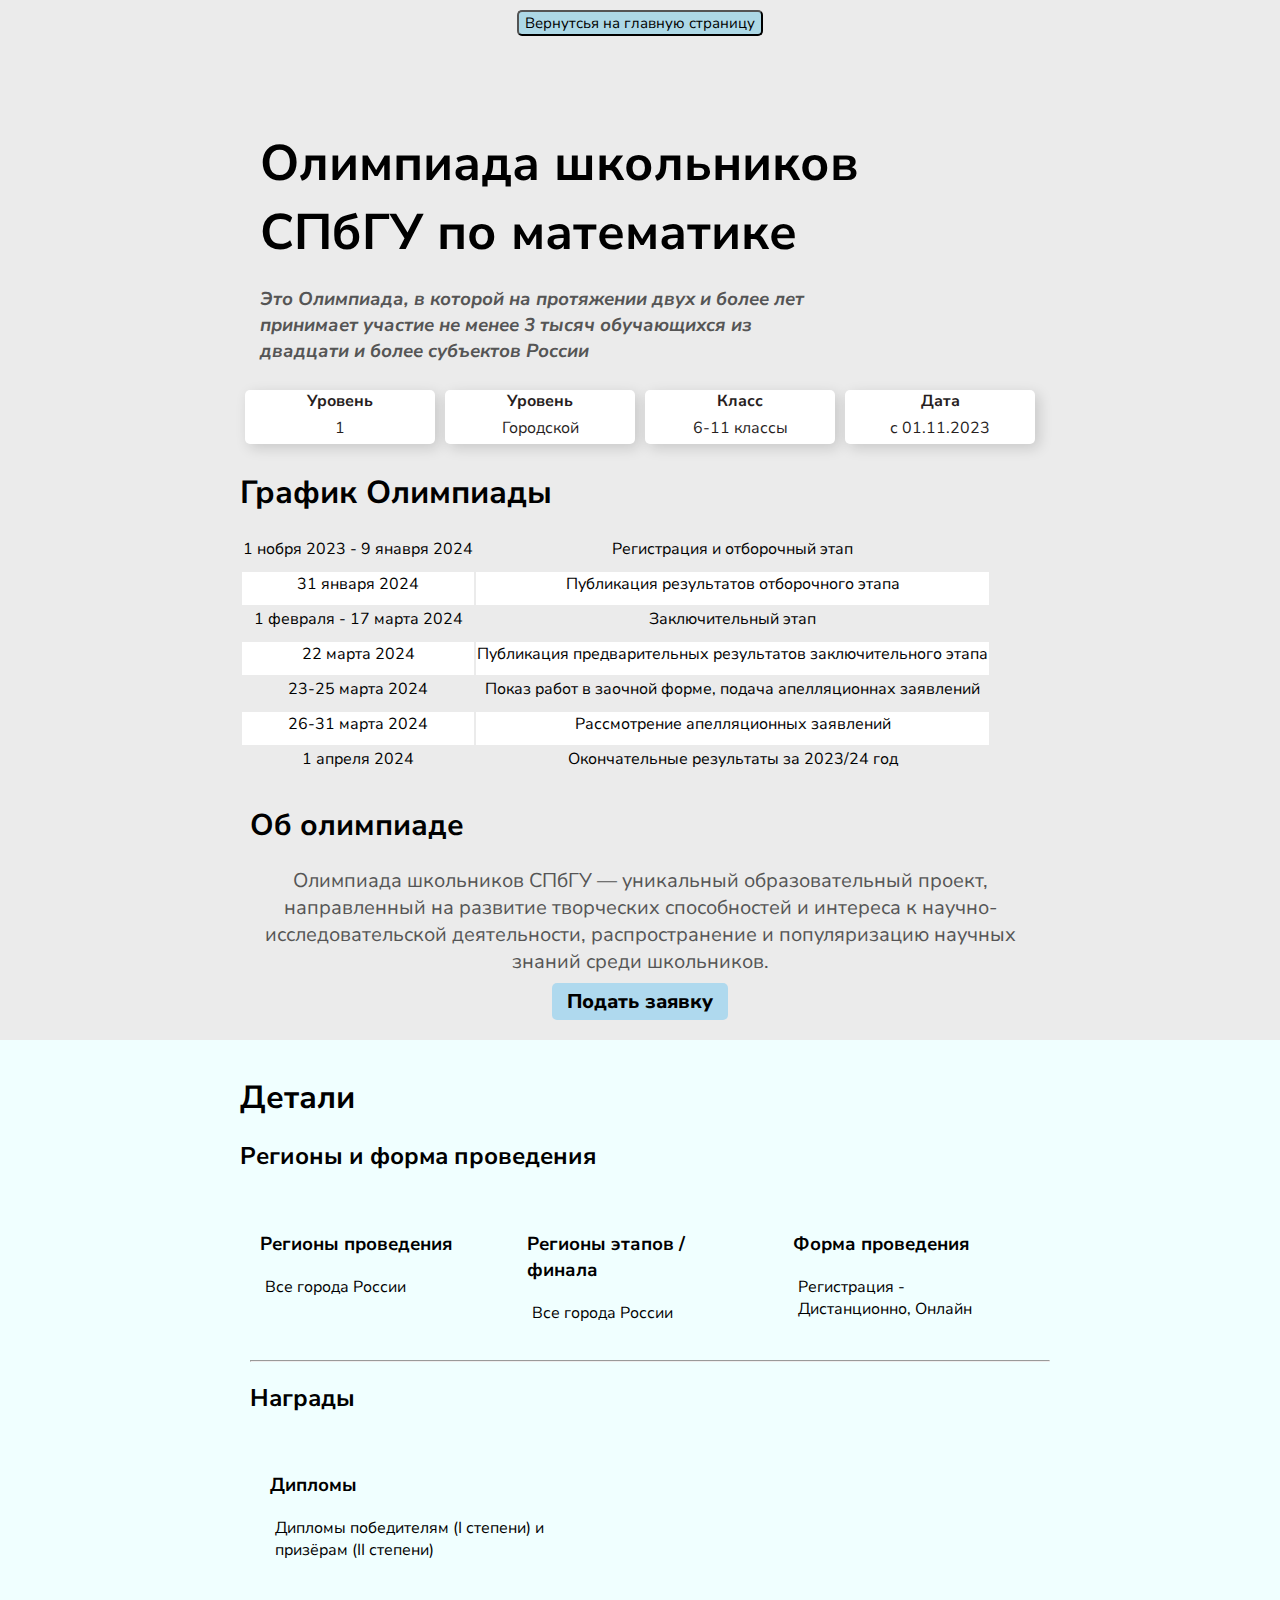
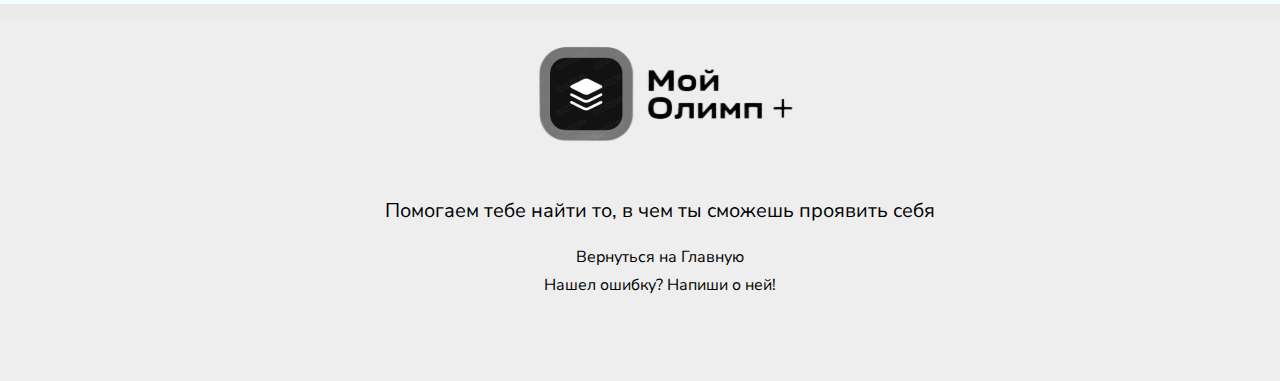
==== math1.html @ 87cb67dc "Add files via upload" ====
<!DOCTYPE html>
<html lang="en">
<head>
    <meta charset="UTF-8">
    <meta name="viewport" content="width=device-width, initial-scale=1.0">
    <title>Мой олимп+</title>
    <link rel="stylesheet" href="math1.css">
    <link
      rel="shortcut icon"
      href="https://catherineasquithgallery.com/uploads/posts/2021-02/1612791931_131-p-svetlo-goluboi-fon-dlya-fotoshopa-odnotonn-175.jpg"
    />
</head>
<body>

    <input type="button" onclick="history.back();" value="Вернутсья на главную страницу"/>


<div class="container">
<header id="header">
    <div class="aboutolimp"> 
    <div class="card">
        <div id="about">
            <h2>Олимпиада школьников СПбГУ по математике</h2>
            <h3>Это Олимпиада, в которой на протяжении двух и более лет принимает участие не менее 3 тысяч обучающихся из двадцати и более субъектов России</h3>
        </div>
</header>

            <div class="numeration">
                <ul class="allnum">
                    <li> 
                        <strong>Уровень</strong>
                        <p>1</p>
                    </li>
                    <li class="box"> 
                        <strong>Уровень</strong>
                        <p>Городской</p>
                    </li>
                         
                    <li class="box" > 
                        <strong>Класс</strong>
                        <p>6-11 классы</p>
                    </li>
                    <li class="box"> 
                        <strong>Дата</strong> 
                        <p>с 01.11.2023</p>
                    </li>
                    
                </ul>
             </div>
        
        
    




    <div class="card">
        <div class="table">
            <h1>График Олимпиады</h1>
            <!-- <img class="table_image" src="График.jpg" alt="график"> -->
            <table>
                <tbody>
                    <tr>
                        <td>1 нобря 2023 - 9 янавря 2024</td>
                        <td>Регистрация и отборочный этап</td>
                    </tr>
                    <tr>
                        <td>31 января 2024</td>
                        <td>Публикация результатов отборочного этапа</td>
                    </tr>
                    <tr>
                        <td>1 февраля - 17 марта 2024</td>
                        <td>Заключительный этап</td>
                    </tr>
                    <tr>
                        <td>22 марта 2024</td>
                        <td>Публикация предварительных результатов заключительного этапа</td>
                    </tr>
                    <tr>
                        <td>23-25 марта 2024</td>
                        <td>Показ работ в заочной форме, подача апелляционнах заявлений</td>
                    </tr>
                    <tr>
                        <td>26-31 марта 2024</td>
                        <td>Рассмотрение апелляционных заявлений</td>
                    </tr>
                    <tr>
                        <td>1 апреля 2024</td>
                        <td>Окончательные результаты за 2023/24 год</td>
                    </tr>
                </tbody>
            </table>
        </div> 
    </div>





    <div class="card">
        <div class="about">
            <h1>Об олимпиаде</h1>
           <p>Олимпиада школьников СПбГУ — уникальный образовательный проект, направленный на развитие творческих способностей и интереса к научно-исследовательской деятельности, распространение и популяризацию научных знаний среди школьников.</p>

        </div>



        <div class="bu">
            <div  class="but">
                <a href="https://olympiada.spbu.ru/predmety/2-uncategorised/4-matematika.html"><button>Подать заявку</button></a>
            </div>
        </div>
        
    </div>
</div>



        <div id="det" class="detale">
            <div class=" card textdet">
                <h1 >Детали</h1>
            

                <h2>Регионы и форма проведения</h2>
                <div class="blocks">
                    <div class="block">
                        <h3>Регионы проведения</h3>
                        <p>Все города России</p>
                    </div>
                    
                    <div class="block">
                        <h3>Регионы этапов / финала</h3>
                        <p>Все города России</p>
                    </div>

                    <div class="block">
                        <h3>Форма проведения</h3>
                        <p>Регистрация - Дистанционно, Онлайн </p>
                    </div>
                </div>
        
            
                <div class="card achivements">
                    <hr>
                    <h2>Награды</h2>
                    <div class="blocks">
                        <div class="block">
                            <h3>Дипломы</h3>
                            <p >Дипломы победителям (I степени) и призёрам (II степени)</p>
                        </div>
                    </div>
                </div>
            </div>
        </div>







</div>

    <footer>
       <div class="footer">
        <ul>
            <div class="mention">
            <li>
                <img src="logo.png" alt="мое лого">
            </li>
            <li>
                <p>Помогаем тебе найти то, в чем ты сможешь проявить себя</p>
            </li>
        </div>
            <li>
                
            </li>
            <li>
             <a href="main_page.html">Вернуться на Главную</a>
            </li>
            <li>
                <a href="https://t.me/xuhar"> Нашел ошибку? Напиши о ней!</a>
            </li>
        </ul>
            <br><br><br>
            
            
       </div>
    
    </footer>




</div>
</body>
</html>
---- math1.css ----
@import url('https://fonts.googleapis.com/css2?family=Nunito+Sans:opsz,wght@6..12,300&display=swap');
/* для обычных текстов */
@import url('https://fonts.googleapis.com/css2?family=Nunito+Sans:opsz,wght@6..12,300&family=Roboto&display=swap');
/* для кнопок */

*{
    font-family: Nunito Sans;
}

body {
    background: #ebebeb;
    color: black;
    margin: 0;
    padding: 0;
}
input{
    border-radius: 5px;
    background:lightblue;
    margin: 10px auto ;
    display: block;
    font-size: 15px;
    transition: all .3s;
}
input:hover{
    background: rgb(152, 186, 198);
}
.container{
    margin: auto;
    width: 800px;
}



/* ################################################################ */




#header{
    margin-top: 80px;
}



/* ####################################3 */

.card{
    
    border: none;
    width: 800px;
    margin: auto;
}


.table{
    width: 100%;
}



.table td{
    text-align: center;
    padding-bottom: 10px;
}

 .table tr:nth-child(even){
    background: #fff;
}





#about {
    padding: 3px 10px;
}
#about h2{
    font-size: 50px;
    font-family: inherit;
    text-align: left;
    margin: 10px;
}
#about h3{
    font-family: inherit;
    font-style: italic;
    color: rgb(85, 85, 85);
    width: 550px;
    padding-left: 10px;
}





.allnum{
    margin: 0;
}

 .numeration{
    margin: 0px;
    padding: 0;
    width: 100%;
    
}
.numeration ul{
    list-style: none;
    border-radius: 10px;
    color: #271e1e;
    padding: 0;
    width: 100%;
    display: flex;
    justify-content: space-between;

}

.numeration ul li{
    border: none;
    background: #fff;
    border-radius: 5px;
    width: 25%;
    box-sizing: border-box;
    display: inline-block;
    box-shadow: 4px 4px 14px rgba(0, 0, 0, 0.15);
}


.numeration li, p{
    margin: 5px;
    text-align: center;
}











/*  ##################################*/



img{
    margin-left: -239px;
}








/* ######################## */
.about{
    padding: 3px 10px;
}
.about h1{
    font-size: 30px;
}
.about p, .about ul li{
    font-size: 20px;
    text-align: justify;
    color: rgb(85, 85, 85);
    text-align: center;}

/* ################################*/

.bu{
    padding-bottom: 20px;
}
.bu a{
    text-decoration: none;
}


button{
    margin: 0 auto;
    display: block;
    padding: 5px 15px;
    font-family: Roboto;
}

.but button{
    border: none;
    margin: auto;
    font-family: inherit;
    font-weight: 800;
    font-size: 20px;
    background: #afd9ee;
    border-radius: 5px; 
    transition: all .3s;
    
}

.but button:hover{
    color: blueviolet;
    cursor: pointer;
}

/* #######################################3 */

.detale{
    max-width: 100%;
    background: #F0FFFF;
}
.textdet{
    margin: auto;
    padding: 15px;
    width: 800px;

}

.blocks{
    width: 100%;
    display: flex;
    justify-content: space-between; 

}

.block{
    margin: 10px;
    padding: 10px;
    width: 40%;
    box-sizing: border-box;
    
}

.block p{
    padding: 0;
    margin: 5px;
    text-align: left;

}


.achivements{
    padding: 3px 10px;
}



/* ############################## */



.footer{
    background: #eee;
    color:#000;
}
.footer ul{
    text-align: center;
    list-style: none; 
    background: #eee;
}
.footer ul li{
    padding: 3px;
}
.mention{
    margin: 10px;
    padding: 0;
}
.footer p{
    font-size: 20px;
    padding: 0;
    margin: 0;
}
.footer img{
    margin: 0;
}
.footer a{
    color: #000;
    text-decoration: none;
}
.footer a:visited{
    color: #271e1e;
}
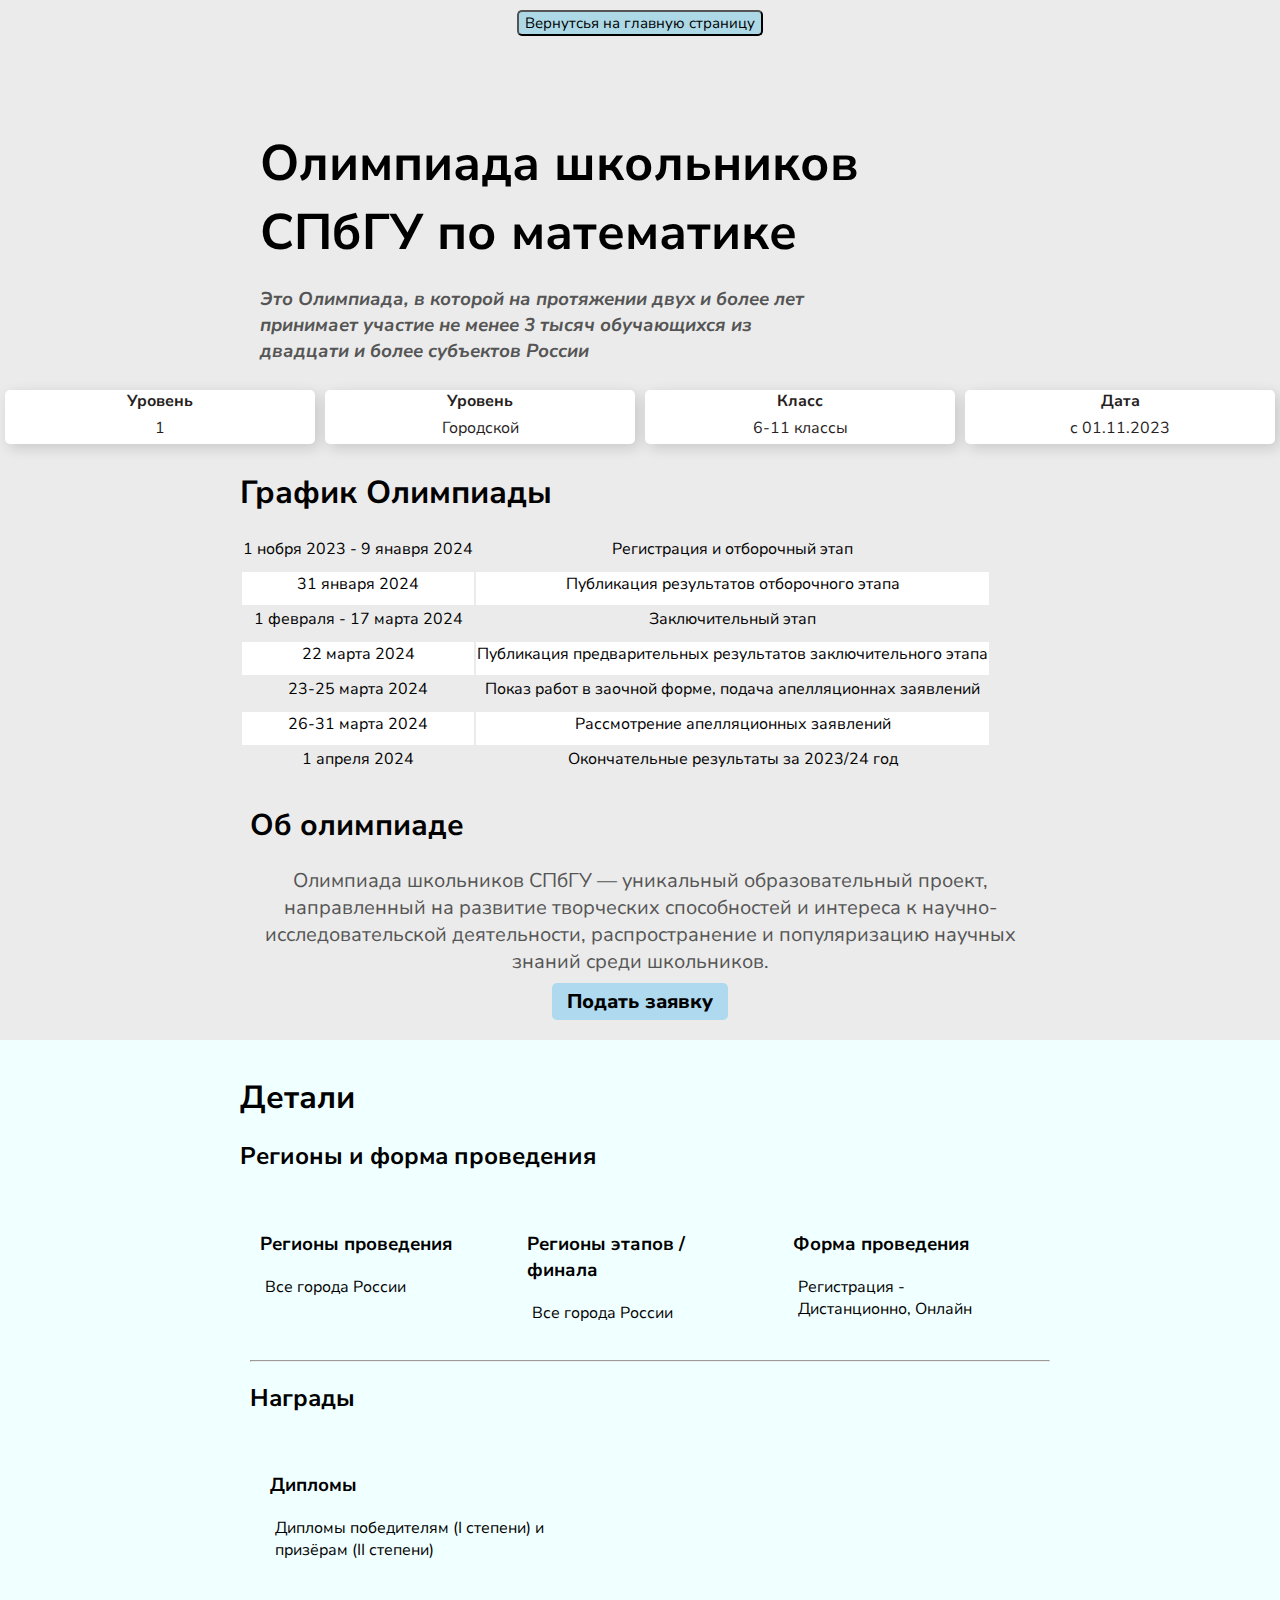
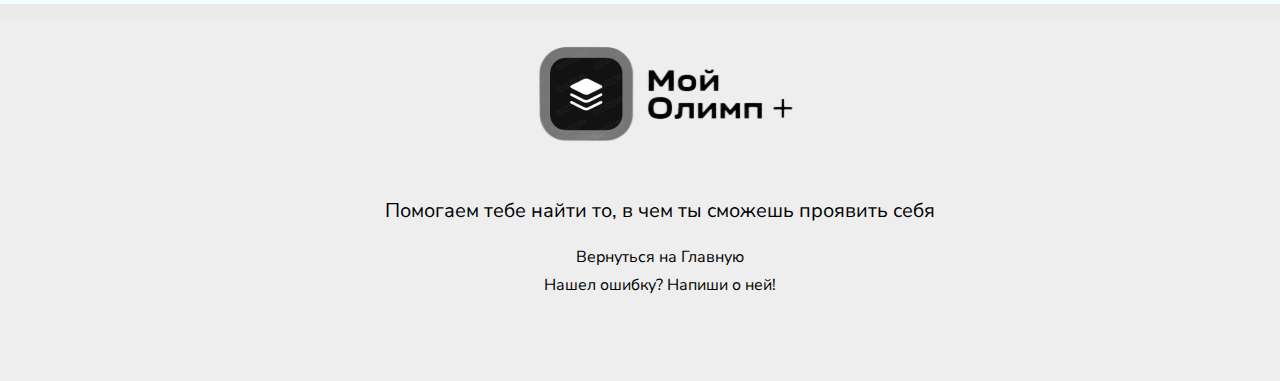
==== commit 7d6c15ee: "Update math1.html" ====
--- a/math1.html
+++ b/math1.html
@@ -24,7 +24,7 @@
             <h3>Это Олимпиада, в которой на протяжении двух и более лет принимает участие не менее 3 тысяч обучающихся из двадцати и более субъектов России</h3>
         </div>
 </header>
-
+</div>     
             <div class="numeration">
                 <ul class="allnum">
                     <li> 
@@ -47,6 +47,8 @@
                     
                 </ul>
              </div>
+        
+<div class="container">  
         
         
     
@@ -195,4 +197,4 @@
 
 </div>
 </body>
-</html>+</html>
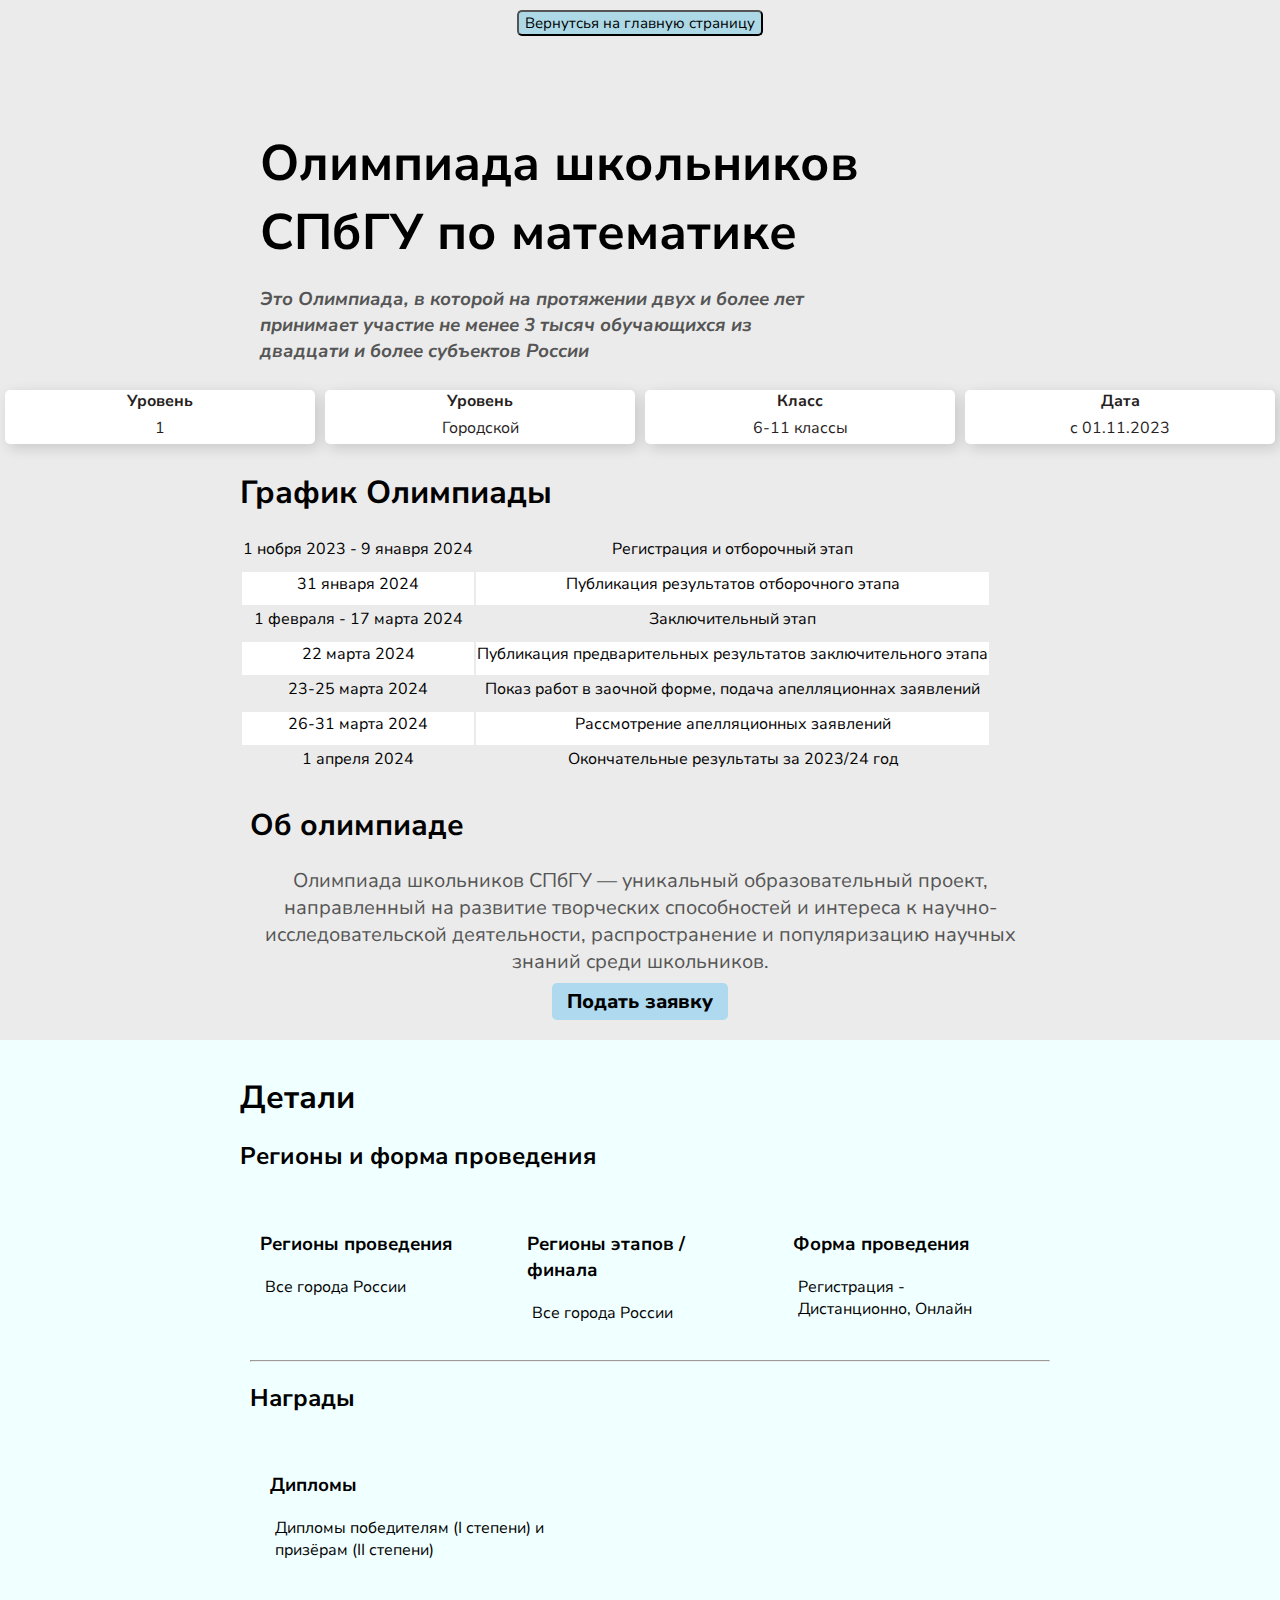
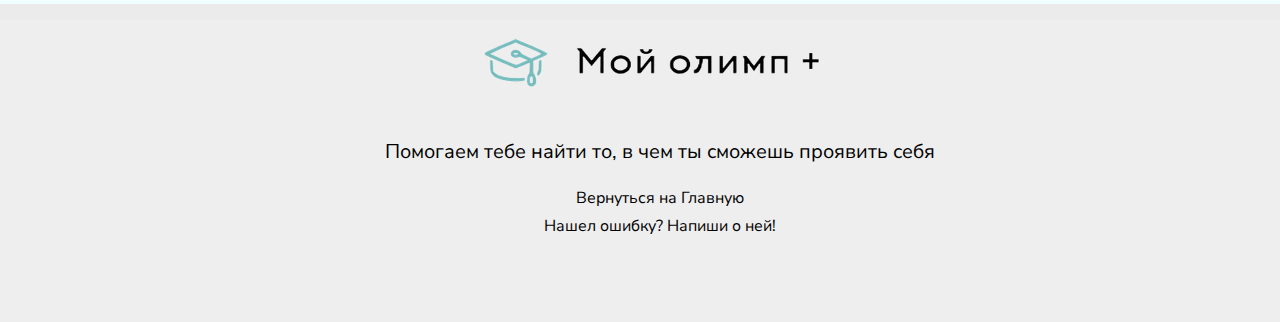
==== commit 7f1d1244: "Update math1.html" ====
--- a/math1.html
+++ b/math1.html
@@ -169,7 +169,7 @@
         <ul>
             <div class="mention">
             <li>
-                <img src="logo.png" alt="мое лого">
+                <img src="логотип.png" alt="мое лого">
             </li>
             <li>
                 <p>Помогаем тебе найти то, в чем ты сможешь проявить себя</p>
